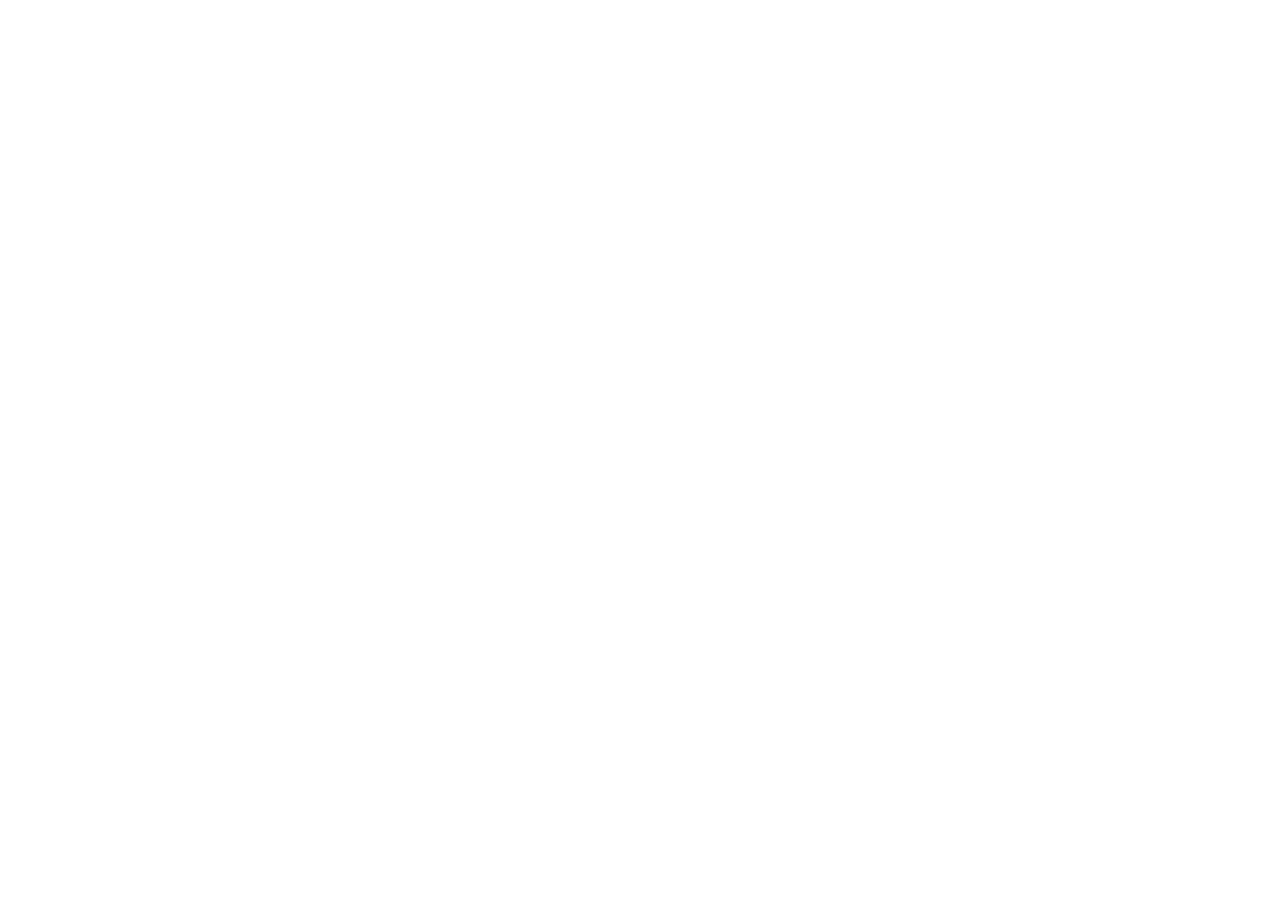
==== index.html @ b88f133e "prima prova" ====
<!DOCTYPE html>
<html lang="en">
<head>
    <meta charset="UTF-8">
    <meta http-equiv="X-UA-Compatible" content="IE=edge">
    <meta name="viewport" content="width=device-width, initial-scale=1.0">
    <title>Portfolio Francesco Stefan</title>
    <link rel="stylesheet" href="style.css">
</head>
<body>
    
</body>
</html>
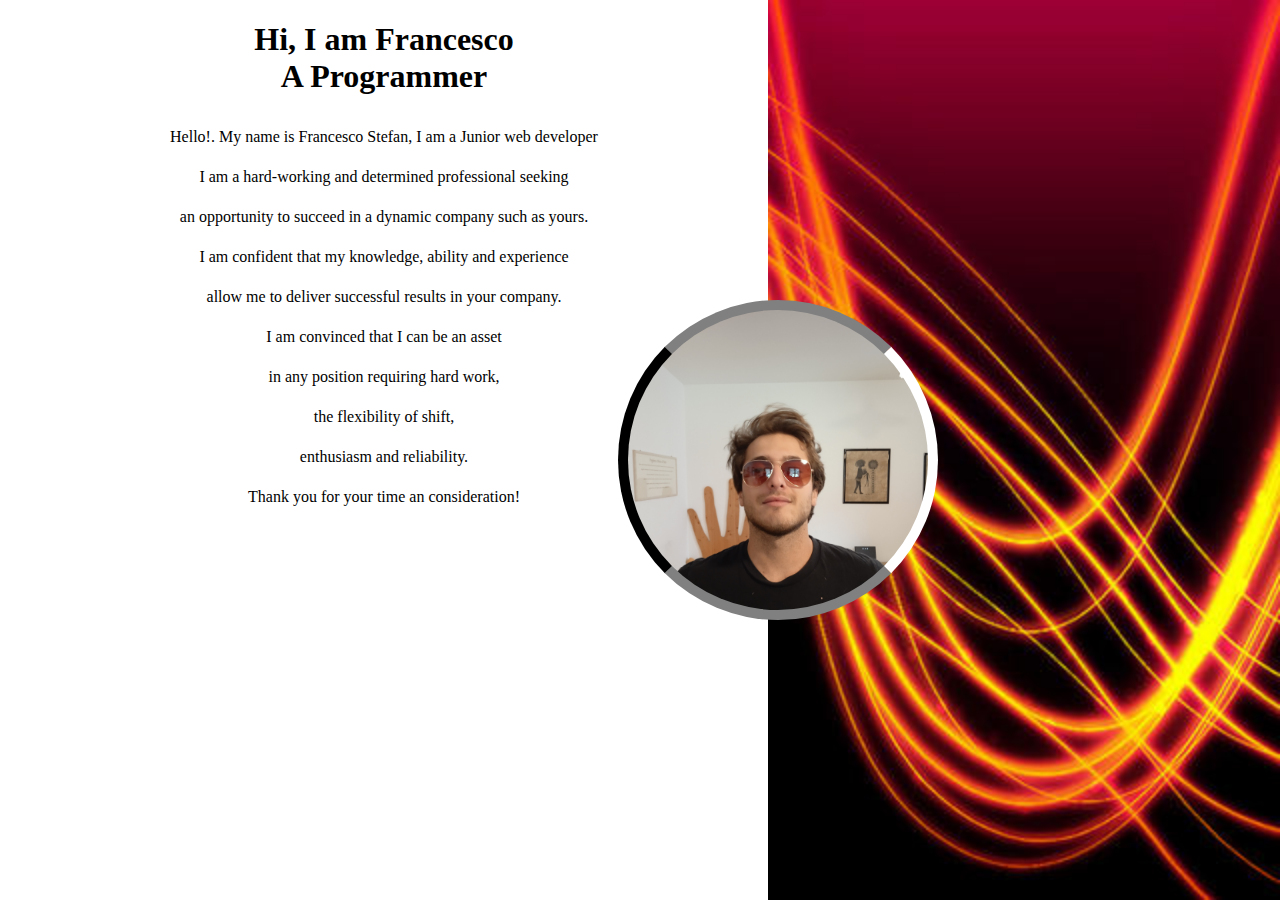
==== commit 79907cdd: "almost finished" ====
--- a/index.html
+++ b/index.html
@@ -8,6 +8,36 @@
     <link rel="stylesheet" href="style.css">
 </head>
 <body>
+    <div id="left" class="inline">
+        <h1>Hi, I am Francesco <br>A Programmer</h1>
+        <div class="coverletter">
+            <p>Hello!. My name is Francesco Stefan, I am a Junior web developer 
+                <br>I am a hard-working and determined professional seeking <br>
+                 an opportunity to succeed in a dynamic company such as yours. <br>
+                  I am confident that my knowledge, ability and experience <br>
+                   allow me to deliver successful results in your company. <br>
+                I am convinced that I can be an asset <br>
+                 in any position requiring hard work, <br>
+                  the flexibility of shift, <br>
+                   enthusiasm and reliability. <br>
+                Thank you for your time an consideration!</p>
+        </div>
+    </div>
+    <div class="right" class="inline">
+        <div class="inside" class="primo"> <a href="contact.html"><h2>Contact & Address</h2></a></div>
+        <div class="inside" class="secondo"> <a href="workexperience.html"><h2>Work Experience</h2></a></div>
+        <div class="inside" class="terzo"> <a href="educatio.html"><h2>Education</h2></a></div>
+        <div class="inside" class="quarto"> <a href="project.html"><h2>Project</h2></a> </div>
+        <div class="inside" class="quinto"><a href="hobbies.html"> <h2>Hobbies and free time</h2></a></div>
+        <div class="inside" class="sesto"><a href="skills.html"> <h2>skills and qualities</h2></a></div>
+
+
+    </div>
+    <div class="picture">
+        <div class="circle1"></div>
+        <div class="circle2"></div>
+        <div class="circle3"></div>
     
+    </div>
 </body>
 </html>--- a/style.css
+++ b/style.css
@@ -0,0 +1,80 @@
+body { 
+    font-family: cursive;
+    margin: 0px;
+    padding: 0px;
+    background-size: 100%, 100%;
+} 
+h1 {
+  font-weight: 700;
+ } 
+
+.inline {
+    display: inline-block;
+    text-align: center;
+ } 
+.right { 
+    position: absolute;
+    width: 40%;
+    right: 0px;
+    height: 100%;
+    color: black;
+    background-image: url(R.jpg);
+    background-size: cover;
+    background-repeat: no-repeat;
+} 
+#left {
+    position: absolute;
+    width: 60%;
+    height: 100%;
+ } 
+
+.picture {
+    position: absolute;
+    top: 50%;
+    left: 60%;
+    transform: translate(-50%, -50%);
+    width: 300px;
+   height: 300px;
+   box-sizing: border-box;
+ } 
+
+.circle1 { 
+    width: 100%;
+    height: 100%;
+    border-radius: 50%;
+    border-style: solid;
+    border-width: 10px;
+    border-color: grey white grey black;
+    background-image: url("1664525333966.jpg"); 
+    background-size: 100%;
+    cursor: pointer;
+} 
+#left p {
+    line-height: 2.5em;
+ } 
+
+.right .inside {
+    position: relative;
+    background-color: rgba(242, 247, 247, 0.7);
+    height: 34px;
+    top: 40px;
+    border-radius: 17px;
+    color: black;
+    margin-top: 50px;
+    padding-left: 10px;
+    padding-right: 10px;
+    text-align: right;
+    margin-right: 20px;
+    cursor: pointer;
+    transform: translateX(800px);
+    transition: 1.5s;
+} 
+
+.right:hover .inside {
+    transform: translateX(0px);
+ } 
+ a {
+    text-decoration: none;
+} 
+    
+  } 